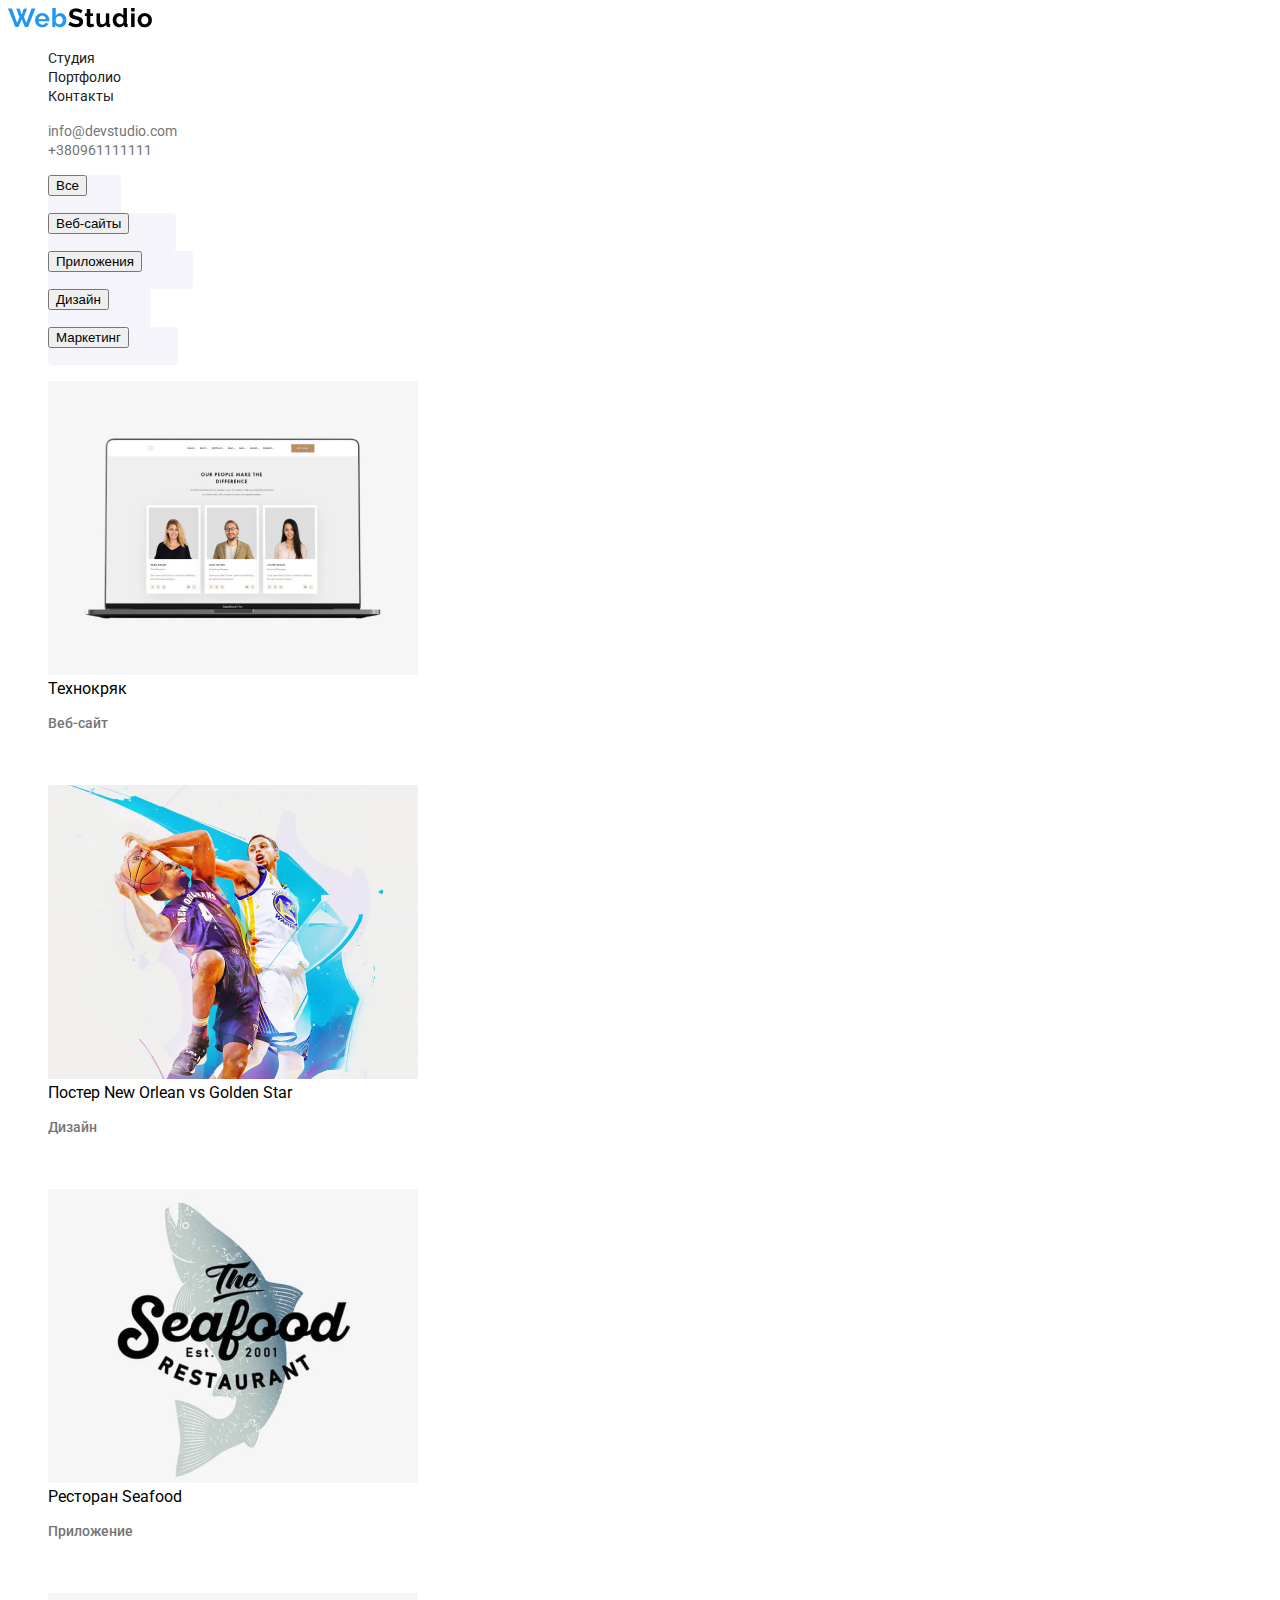
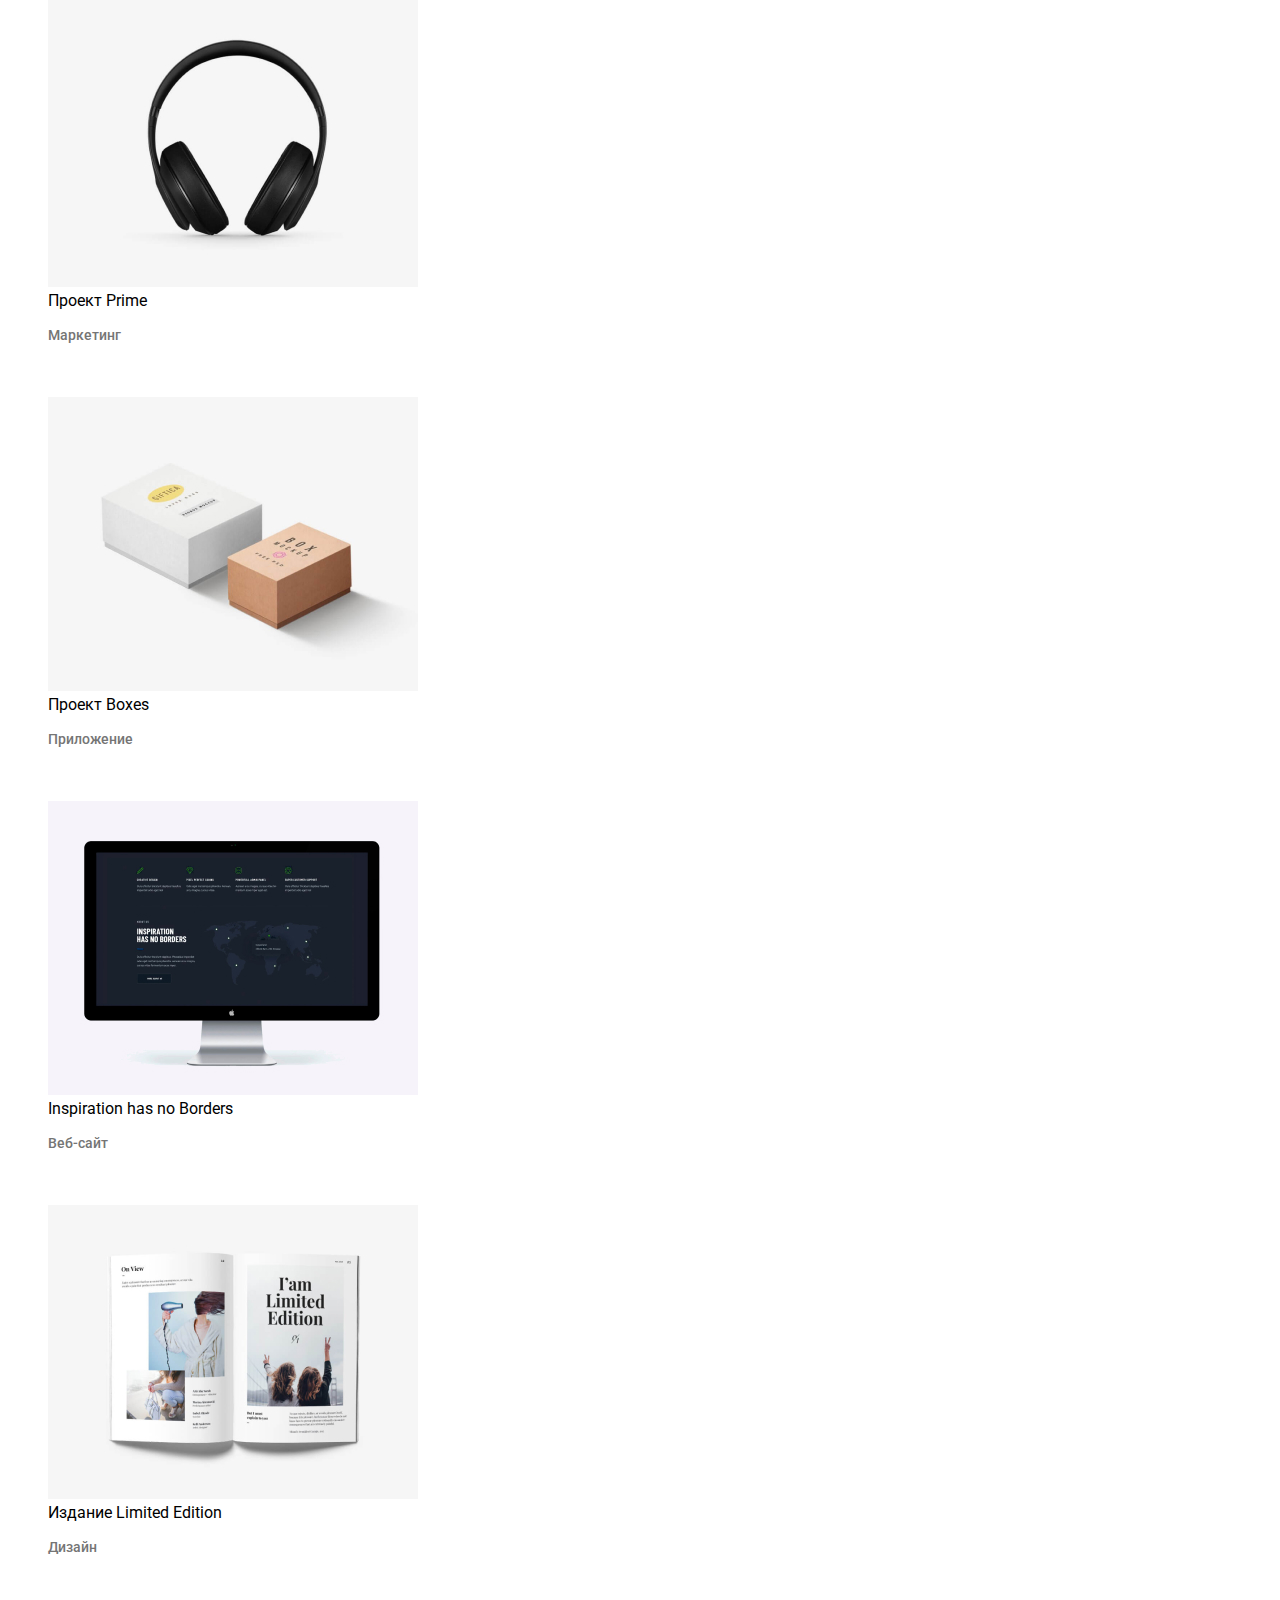
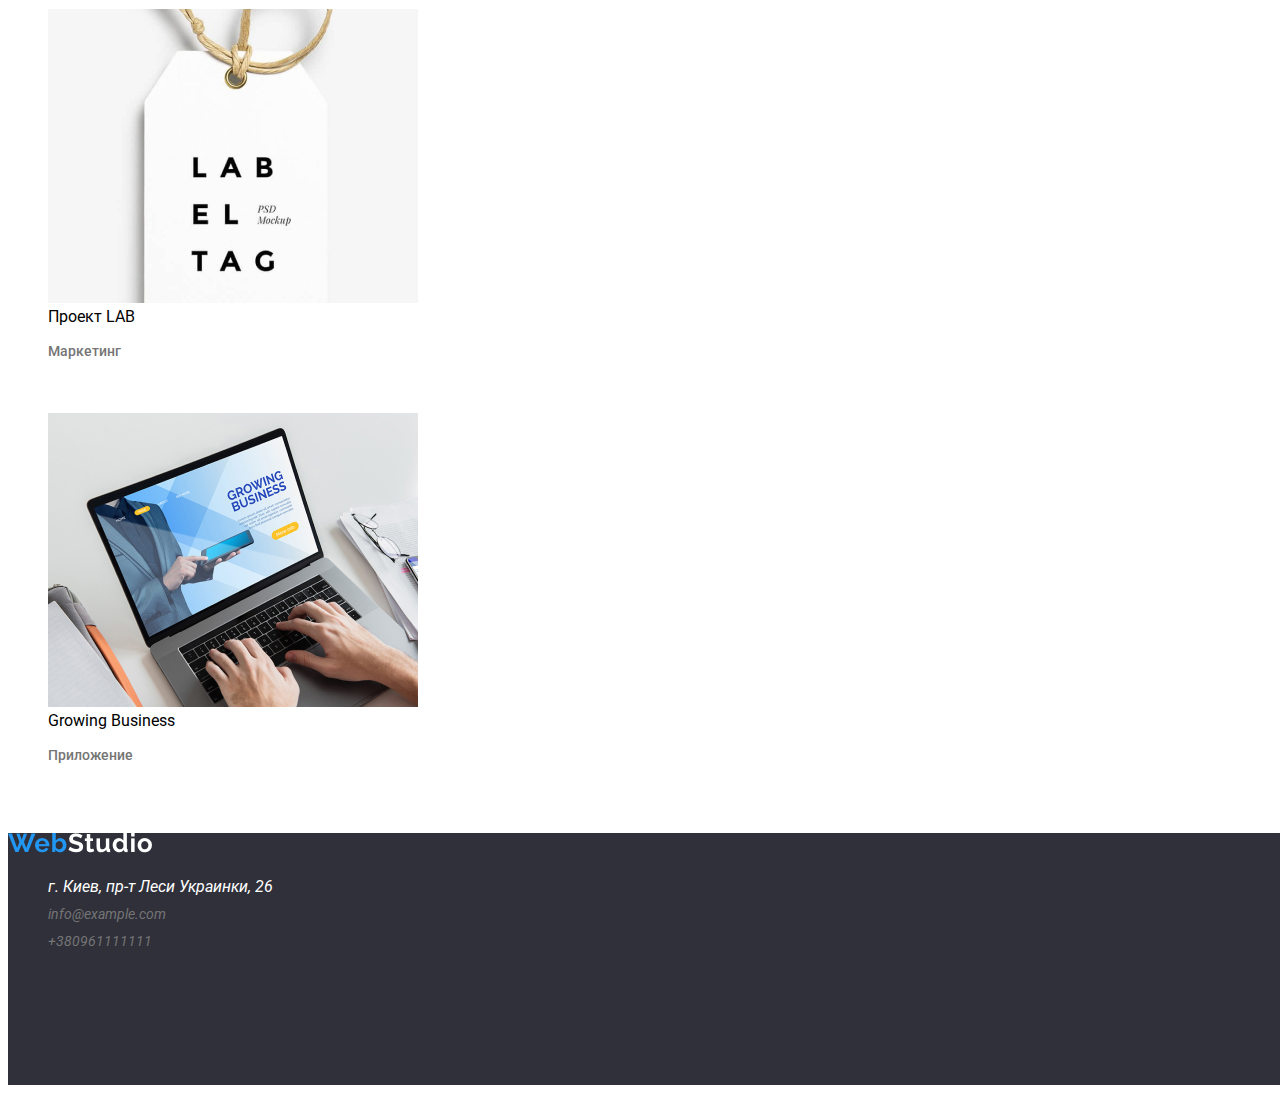
==== portfolio.html @ 2bc5cfe9 "add second page" ====
<!DOCTYPE html>
<html lang="en">

<head>
    <meta charset="UTF-8">
    <meta name="viewport" content="width=device-width, initial-scale=1.0">
    <title>homework-02 </title>
    <link rel="stylesheet" href="./CSS/styles.css">
    <link rel="preconnect" href="https://fonts.gstatic.com">
    <link href="https://fonts.googleapis.com/css2?family=Roboto:ital,wght@0,500;0,900;1,400;1,700&display=swap"
        rel="stylesheet">
</head>

<body>
    <header>
        <img src="./images/WebStudio.png " alt="logo">
        <nav>
            <ul class="nav-links">
                <li><a href="index.html" > Студия </a></li>
                <li><a href="portfolio.html">Портфолио </a></li>
                <li><a href="#contacts"> Контакты</a></li>
            </ul>
            <ul class="nav-contacts">
                <li><a href="mailto:info@devstudio.com"> info@devstudio.com</a></li>
                <li><a href="tel:+380961111111">+380961111111 </a></li>
            </ul>
        </nav>
    </header>
    <main >
        <!--Portfolio--> 
        <div>
            <ul>
                <li class="b-all">
                    <button type="button" >Все</button>

                </li>
                <li class="b-web">
                    <button type="button">Веб-сайты</button>

                </li>
                <li class="b-app">
                    <button type="button">Приложения</button>

                </li>
                <li class="b-disigne">
                    <button type="button">Дизайн</button>

                </li>
                <li class="b-mark">
                    <button type="button">Маркетинг</button>
                </li>
            </ul>
        </div>
        <ul class="portfolio-photo">
            <li> <img src="images/images2/img.jpg" alt="Macbook">Технокряк <p>Веб-сайт</p>
            </li>
            <li><img src="images/images2/img(1).jpg" alt="Bascetball-stars">Постер New Orlean vs Golden Star <p>Дизайн</p>
            </li>
            <li><img src="images/images2/img(2).jpg" alt="Restorant-logo">Ресторан Seafood <p>Приложение</p>
            </li>
            <li><img src="images/images2/img(3).jpg" alt="Headset">Проект Prime <p>Маркетинг</p>
            </li>
            <li><img src="images/images2/img(4).jpg" alt="two-boxes">Проект Boxes <p>Приложение</p>
            </li>
            <li><img src="images/images2/img(5).jpg" alt="Display">Inspiration has no Borders <p>Веб-сайт</p>
            </li>
            <li><img src="images/images2/img(6).jpg" alt="Open-book">Издание Limited Edition <p>Дизайн</p>
            </li>
            <li><img src="images/images2/img(7).jpg" alt="LabTag">Проект LAB <p>Маркетинг</p>
            </li>
            <li><img src="images/images2/img(8).jpg" alt="Typing-on-Mcdooc">Growing Business <p>Приложение</p>
            </li>

        </ul>
    </main>
    <footer class="contacts">
        <img src="images/WebStudio(2).png" alt="logo">
        <address id="contacts">
            <ul class="foot-contacts">
                <li>г. Киев, пр-т Леси Украинки, 26</li>
                <li><a href="mailto:info@example.com"> info@example.com</a></li>
                <li><a href="tel:+380961111111">+380961111111 </a></li>
            </ul>

        </address>
    </footer >
</body>

</html>
---- CSS/styles.css ----
body {
  font-family: "Roboto", sans-serif;
}

ul {
  list-style: none;
}
.nav-links a {
  color: #212121;
  font-size: 14px;
}
.nav-contacts a {
  color: #757575;
  font-size: 14px;
}

.nav-contacts :hover,
.nav-links :hover {
  color: #2196f3;
}
a {
  text-decoration: none;
}
/*Эфективные решения и кнопка заказать услугу*/
.efective-solution {
  text-align: center;
  background-color: #2f303a;
  color: #ffffff;
  height: 539px;
}
.efective-solution > h1 {
  font-size: 44px;
  font-weight: 900;
}
.order-service {
  background-color: #2196f3;
  color: #ffffff;
  width: 200px;
  height: 50px;
  border-radius: 4px;
  font-size: 16px;
  font-weight: 700;
}
/*Чем мы занимаемся*/
.studio-images img {
  width: 370px;
  height: 294px;
}
.dignities p {
  text-align: left;
  width: 270px;
  color: #757575;
  line-height: 1.7;
  font-size: 14;
}
.dignities span {
  text-transform: uppercase;
  font-weight: 700;
  font-size: 14px;
}
/* Наша команда*/
.our-team {
  background-color: #f5f4fa;
  width: 1600px;
}
.head2 {
  text-align: center;
  font-size: 36px;
}
.team-photo img {
  width: 270px;
  height: 260px;
}
.team-photo > li {
  width: 270px;
  height: 368px;
  text-align: center;
  font-size: 16px;
  background-color: #ffffff;
}
.team-photo p {
  text-align: center;
  width: 270px;
  color: #757575;
  line-height: 1.7;
  font-size: 14px;
  font-weight: 500;
}
.contacts {
  background-color: #2f303a;
  height: 252px;
  width: 1600px;
}
.foot-contacts a {
  color: #757575;
  font-size: 14px;
}
.foot-contacts > li {
  color: #ffffff;
}
.foot-contacts {
  line-height: 1.7;
  font-size: 14;
}
/*кнопки портфолио*/
.b-all {
  width: 73px;
  height: 38px;
  color: #000000;
  border-radius: 4px;
  font-size: 16px;
  font-weight: 500;
  background-color: #f5f4fa;
}
.b-web {
  width: 128px;
  height: 38px;
  color: #000000;
  border-radius: 4px;
  font-size: 16px;
  font-weight: 500;
  background-color: #f5f4fa;
}
.b-app {
  width: 145px;
  height: 38px;
  color: #000000;
  border-radius: 4px;
  font-size: 16px;
  font-weight: 500;
  background-color: #f5f4fa;
}
.b-disigne {
  width: 103px;
  height: 38px;
  color: #000000;
  border-radius: 4px;
  font-size: 16px;
  font-weight: 500;
  background-color: #f5f4fa;
}
.b-mark {
  width: 130px;
  height: 38px;
  color: #000000;
  border-radius: 4px;
  font-size: 16px;
  font-weight: 500;
  background-color: #f5f4fa;
}
/*эффект Ховер на кнопки*/
.b-all :hover {
  width: 73px;
  height: 38px;
  color: #ffffff;
  border-radius: 4px;
  font-size: 16px;
  font-weight: 500;
  background-color: #2196f3;
}
.b-web :hover {
  width: 128px;
  height: 38px;
  color: #ffffff;
  border-radius: 4px;
  font-size: 16px;
  font-weight: 500;
  background-color: #2196f3;
}
.b-app :hover {
  width: 145px;
  height: 38px;
  color: #ffffff;
  border-radius: 4px;
  font-size: 16px;
  font-weight: 500;
  background-color: #2196f3;
}
.b-disigne :hover {
  width: 103px;
  height: 38px;
  color: #ffffff;
  border-radius: 4px;
  font-size: 16px;
  font-weight: 500;
  background-color: #2196f3;
}
.b-mark :hover {
  width: 130px;
  height: 38px;
  color: #ffffff;
  border-radius: 4px;
  font-size: 16px;
  font-weight: 500;
  background-color: #2196f3;
}
/*фото портфолио*/
.portfolio-photo img {
  width: 370px;
  height: 294px;
}
.portfolio-photo > li {
  width: 370px;
  height: 404px;
  text-align: left;
  font-size: 16px;
  background-color: #ffffff;
  border-style: 1px;
}
.portfolio-photo p {
  text-align: left;
  width: 270px;
  color: #757575;
  line-height: 1.7;
  font-size: 14px;
  font-weight: 500;
}
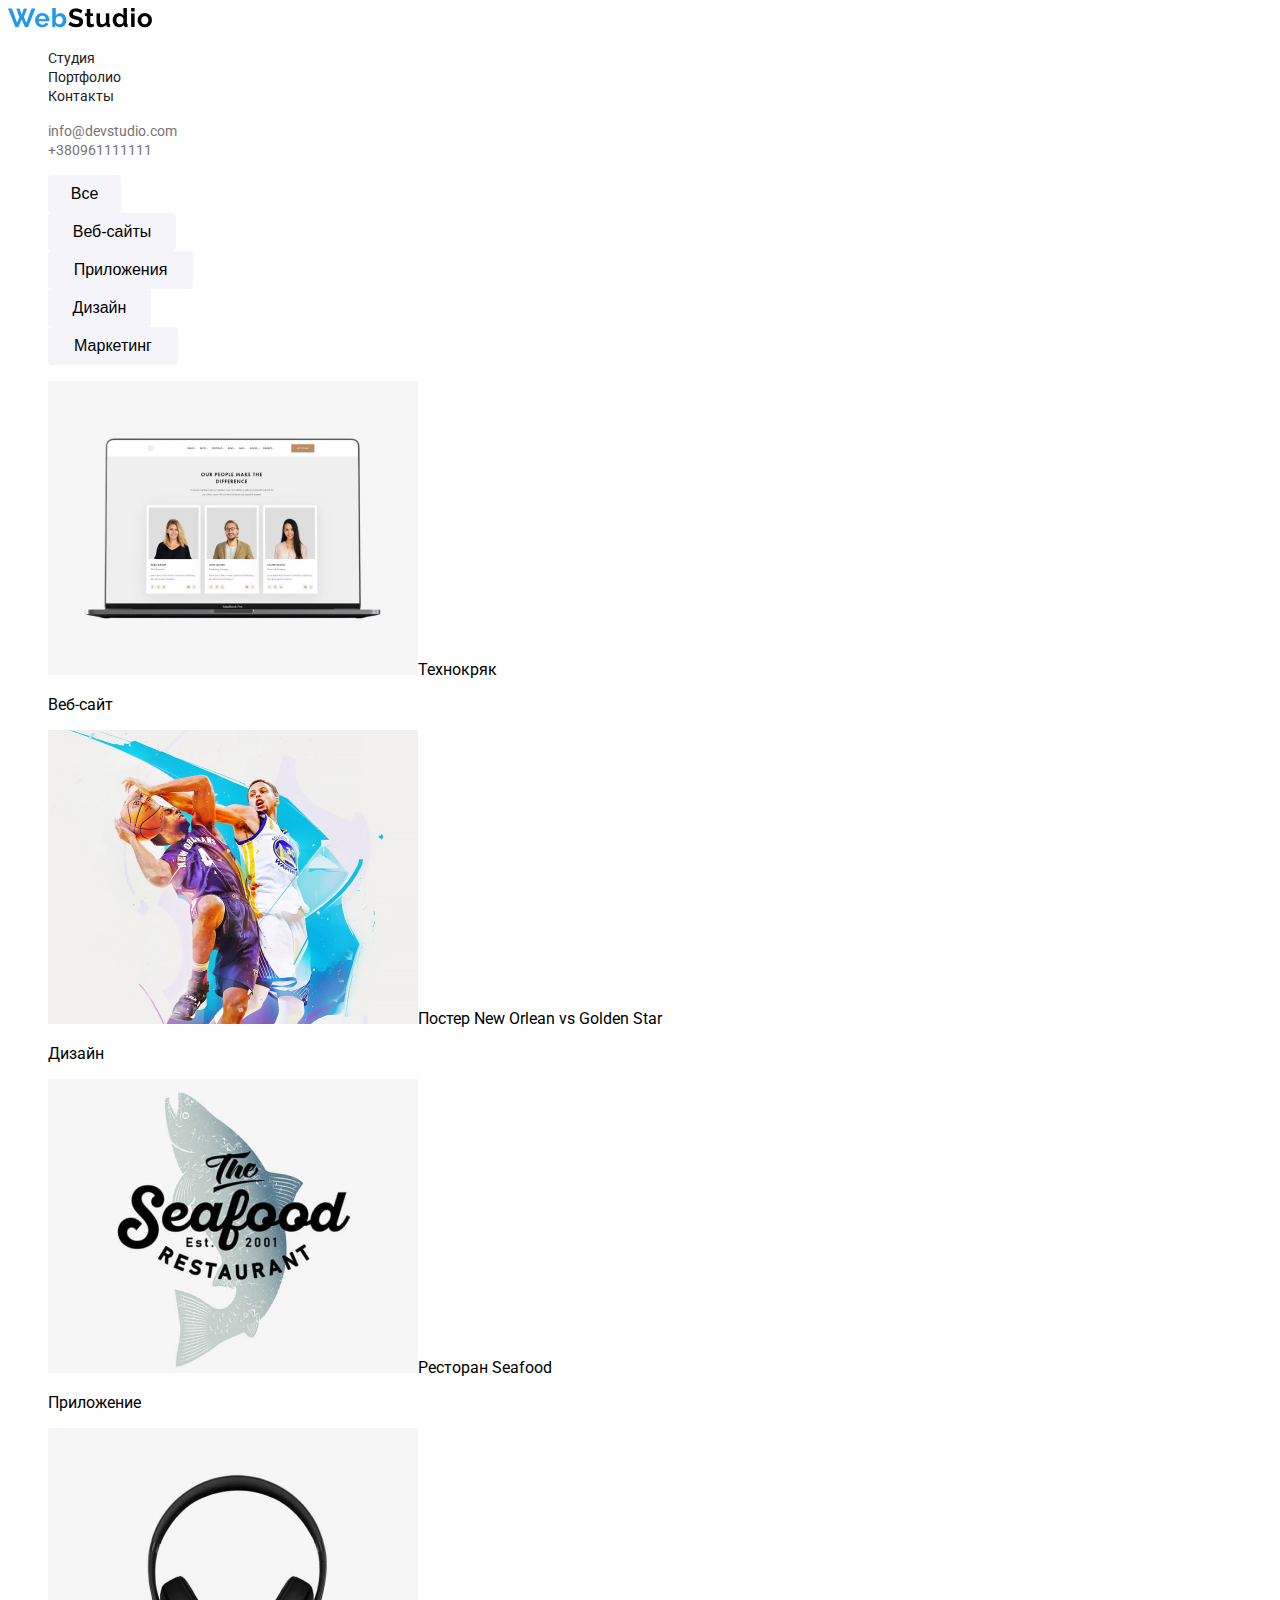
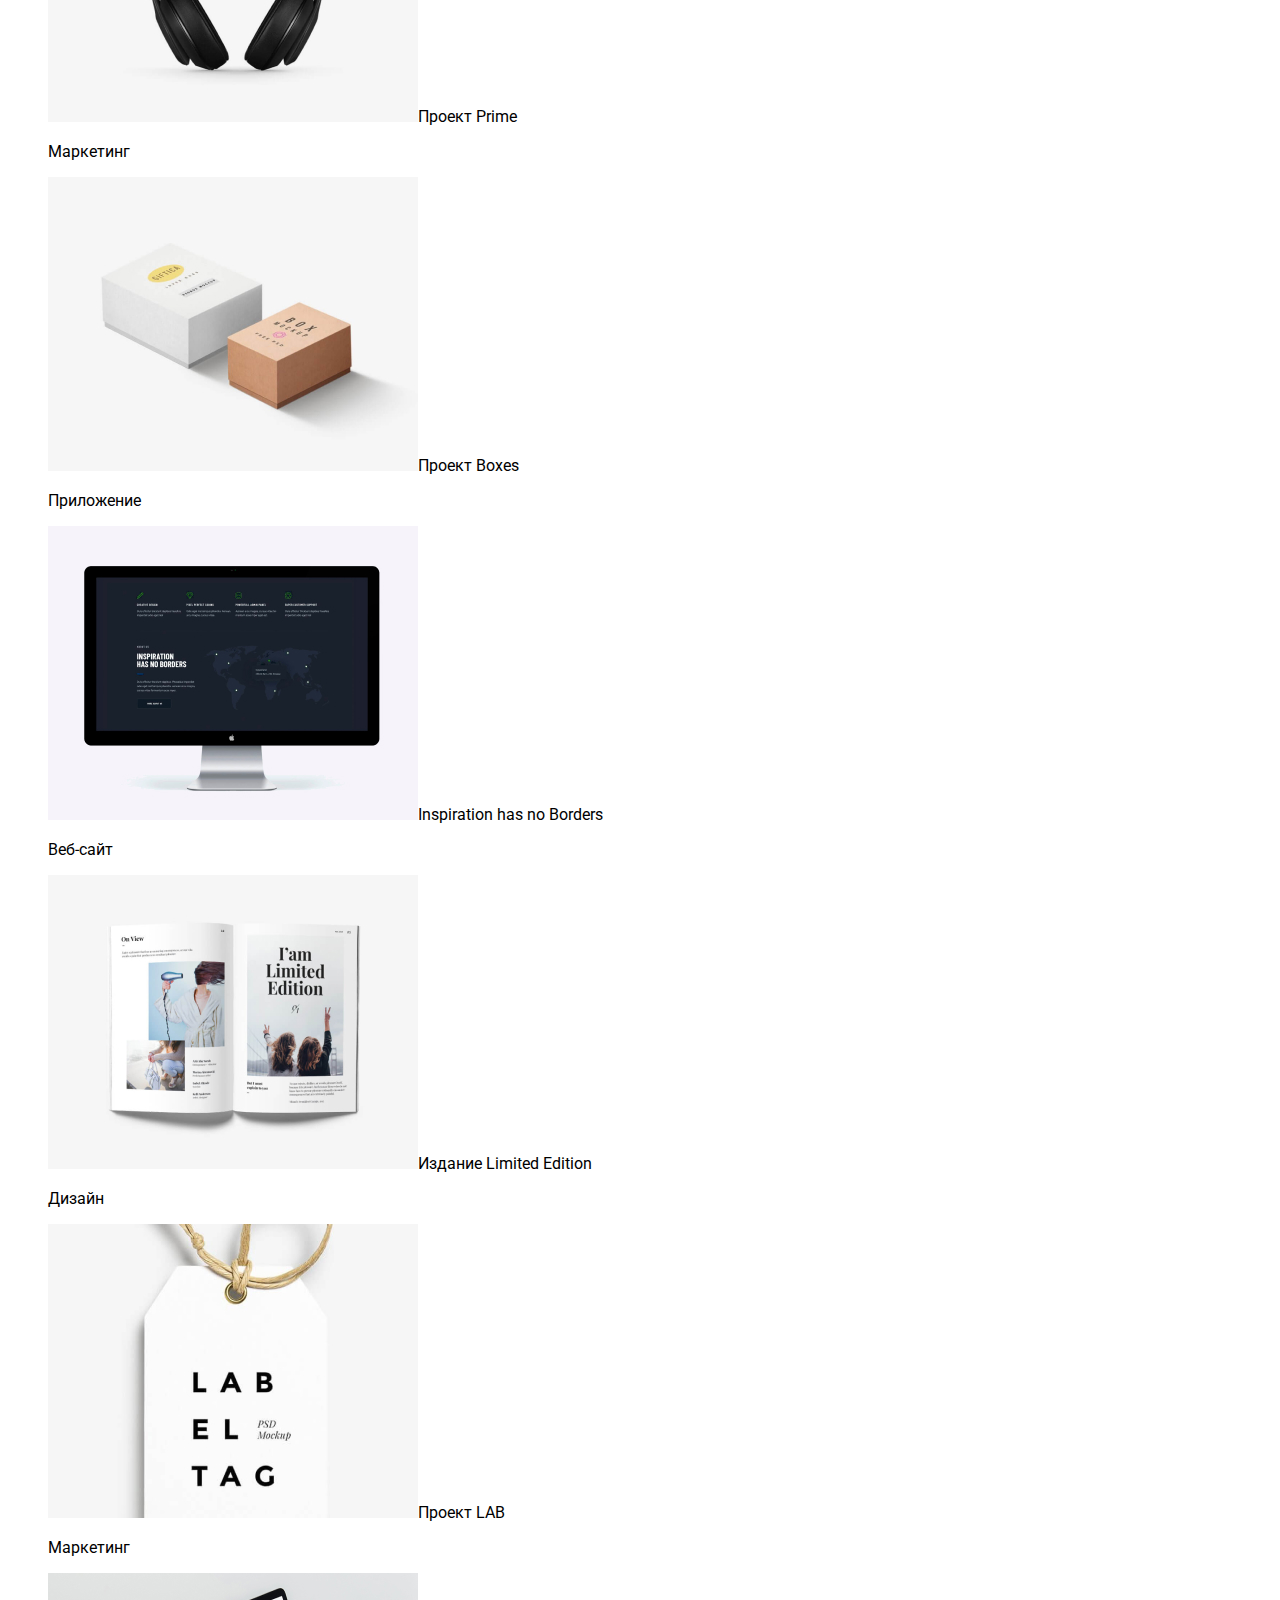
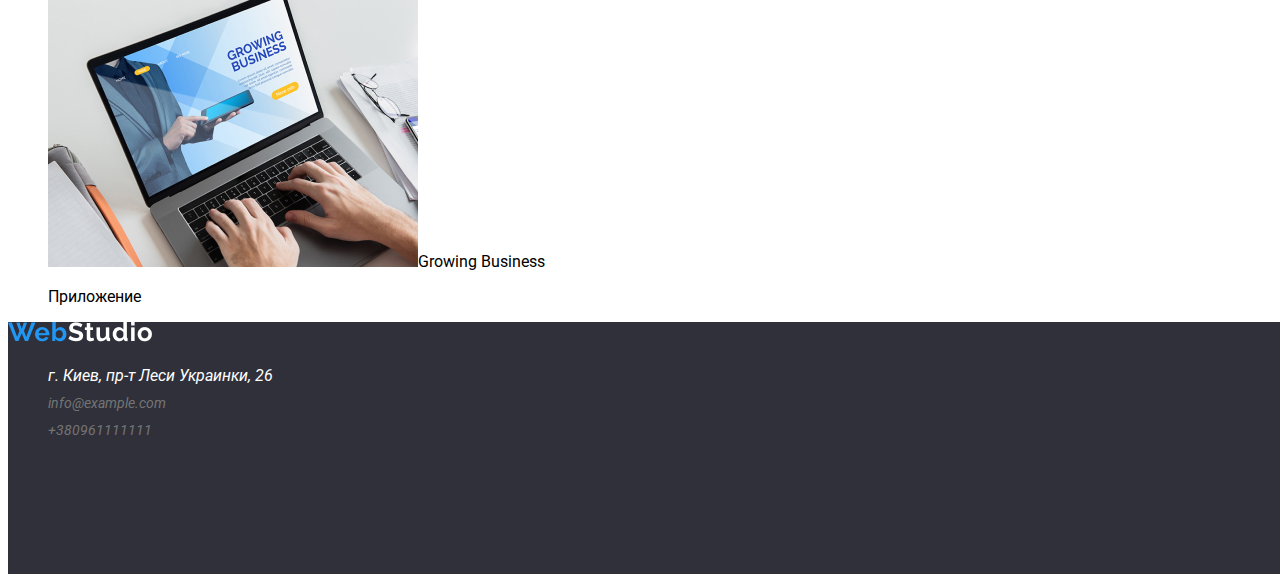
==== commit 65d2ef2e: "add hover to buttons" ====
--- a/portfolio.html
+++ b/portfolio.html
@@ -30,24 +30,24 @@
         <!--Portfolio--> 
         <div>
             <ul>
-                <li class="b-all">
-                    <button type="button" >Все</button>
+                <li>
+                    <button class="b-all">Все</button>
 
                 </li>
-                <li class="b-web">
-                    <button type="button">Веб-сайты</button>
+                <li >
+                    <button class="b-web">Веб-сайты</button>
 
                 </li>
-                <li class="b-app">
-                    <button type="button">Приложения</button>
+                <li >
+                    <button class="b-app">Приложения</button>
 
                 </li>
-                <li class="b-disigne">
-                    <button type="button">Дизайн</button>
+                <li >
+                    <button class="b-disigne" >Дизайн</button>
 
                 </li>
-                <li class="b-mark">
-                    <button type="button">Маркетинг</button>
+                <li >
+                    <button class="b-mark">Маркетинг</button>
                 </li>
             </ul>
         </div>
--- a/CSS/styles.css
+++ b/CSS/styles.css
@@ -111,6 +111,7 @@
   font-size: 16px;
   font-weight: 500;
   background-color: #f5f4fa;
+  border: #ffffff;
 }
 .b-web {
   width: 128px;
@@ -120,6 +121,7 @@
   font-size: 16px;
   font-weight: 500;
   background-color: #f5f4fa;
+  border: #ffffff;
 }
 .b-app {
   width: 145px;
@@ -129,6 +131,7 @@
   font-size: 16px;
   font-weight: 500;
   background-color: #f5f4fa;
+  border: #ffffff;
 }
 .b-disigne {
   width: 103px;
@@ -138,6 +141,7 @@
   font-size: 16px;
   font-weight: 500;
   background-color: #f5f4fa;
+  border: #ffffff;
 }
 .b-mark {
   width: 130px;
@@ -147,71 +151,11 @@
   font-size: 16px;
   font-weight: 500;
   background-color: #f5f4fa;
+  border: #ffffff;
 }
 /*эффект Ховер на кнопки*/
-.b-all :hover {
-  width: 73px;
-  height: 38px;
+
+div li :hover {
+  background-color: #2196f3;
   color: #ffffff;
-  border-radius: 4px;
-  font-size: 16px;
-  font-weight: 500;
-  background-color: #2196f3;
 }
-.b-web :hover {
-  width: 128px;
-  height: 38px;
-  color: #ffffff;
-  border-radius: 4px;
-  font-size: 16px;
-  font-weight: 500;
-  background-color: #2196f3;
-}
-.b-app :hover {
-  width: 145px;
-  height: 38px;
-  color: #ffffff;
-  border-radius: 4px;
-  font-size: 16px;
-  font-weight: 500;
-  background-color: #2196f3;
-}
-.b-disigne :hover {
-  width: 103px;
-  height: 38px;
-  color: #ffffff;
-  border-radius: 4px;
-  font-size: 16px;
-  font-weight: 500;
-  background-color: #2196f3;
-}
-.b-mark :hover {
-  width: 130px;
-  height: 38px;
-  color: #ffffff;
-  border-radius: 4px;
-  font-size: 16px;
-  font-weight: 500;
-  background-color: #2196f3;
-}
-/*фото портфолио*/
-.portfolio-photo img {
-  width: 370px;
-  height: 294px;
-}
-.portfolio-photo > li {
-  width: 370px;
-  height: 404px;
-  text-align: left;
-  font-size: 16px;
-  background-color: #ffffff;
-  border-style: 1px;
-}
-.portfolio-photo p {
-  text-align: left;
-  width: 270px;
-  color: #757575;
-  line-height: 1.7;
-  font-size: 14px;
-  font-weight: 500;
-}
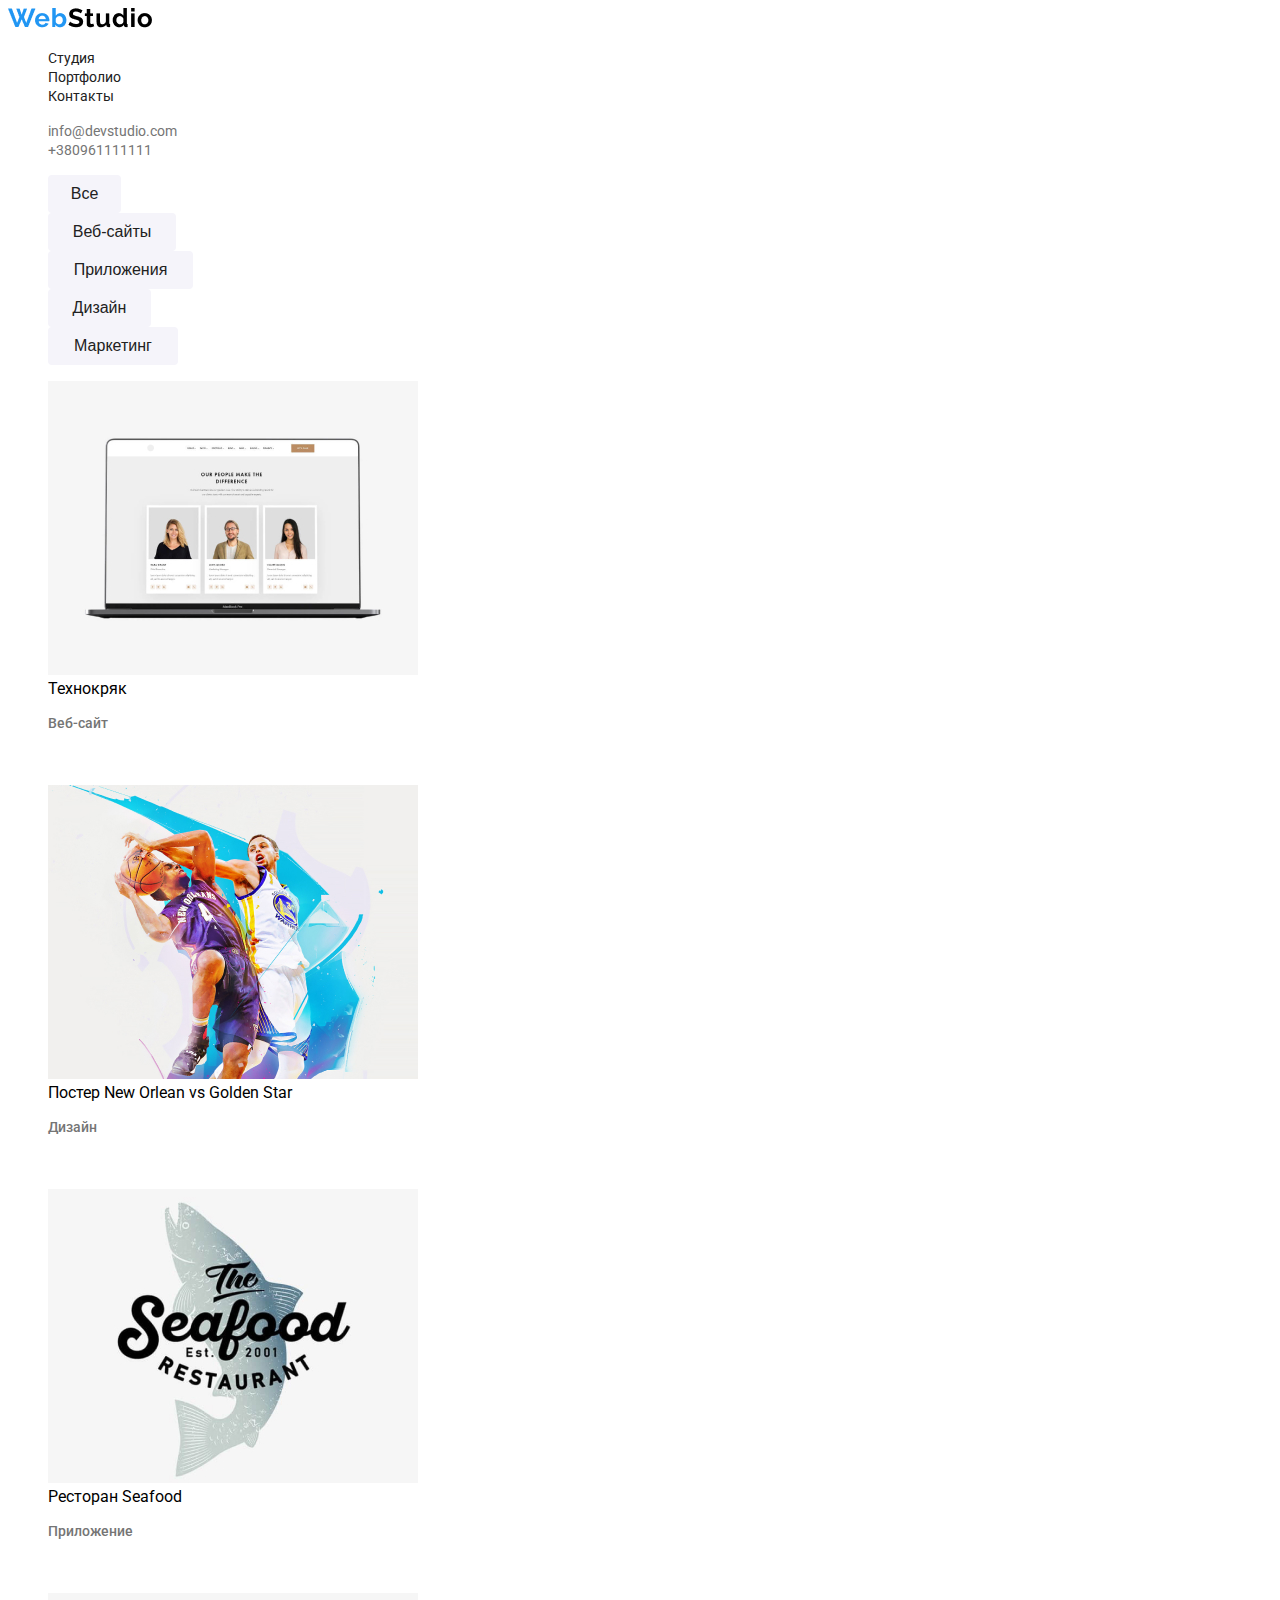
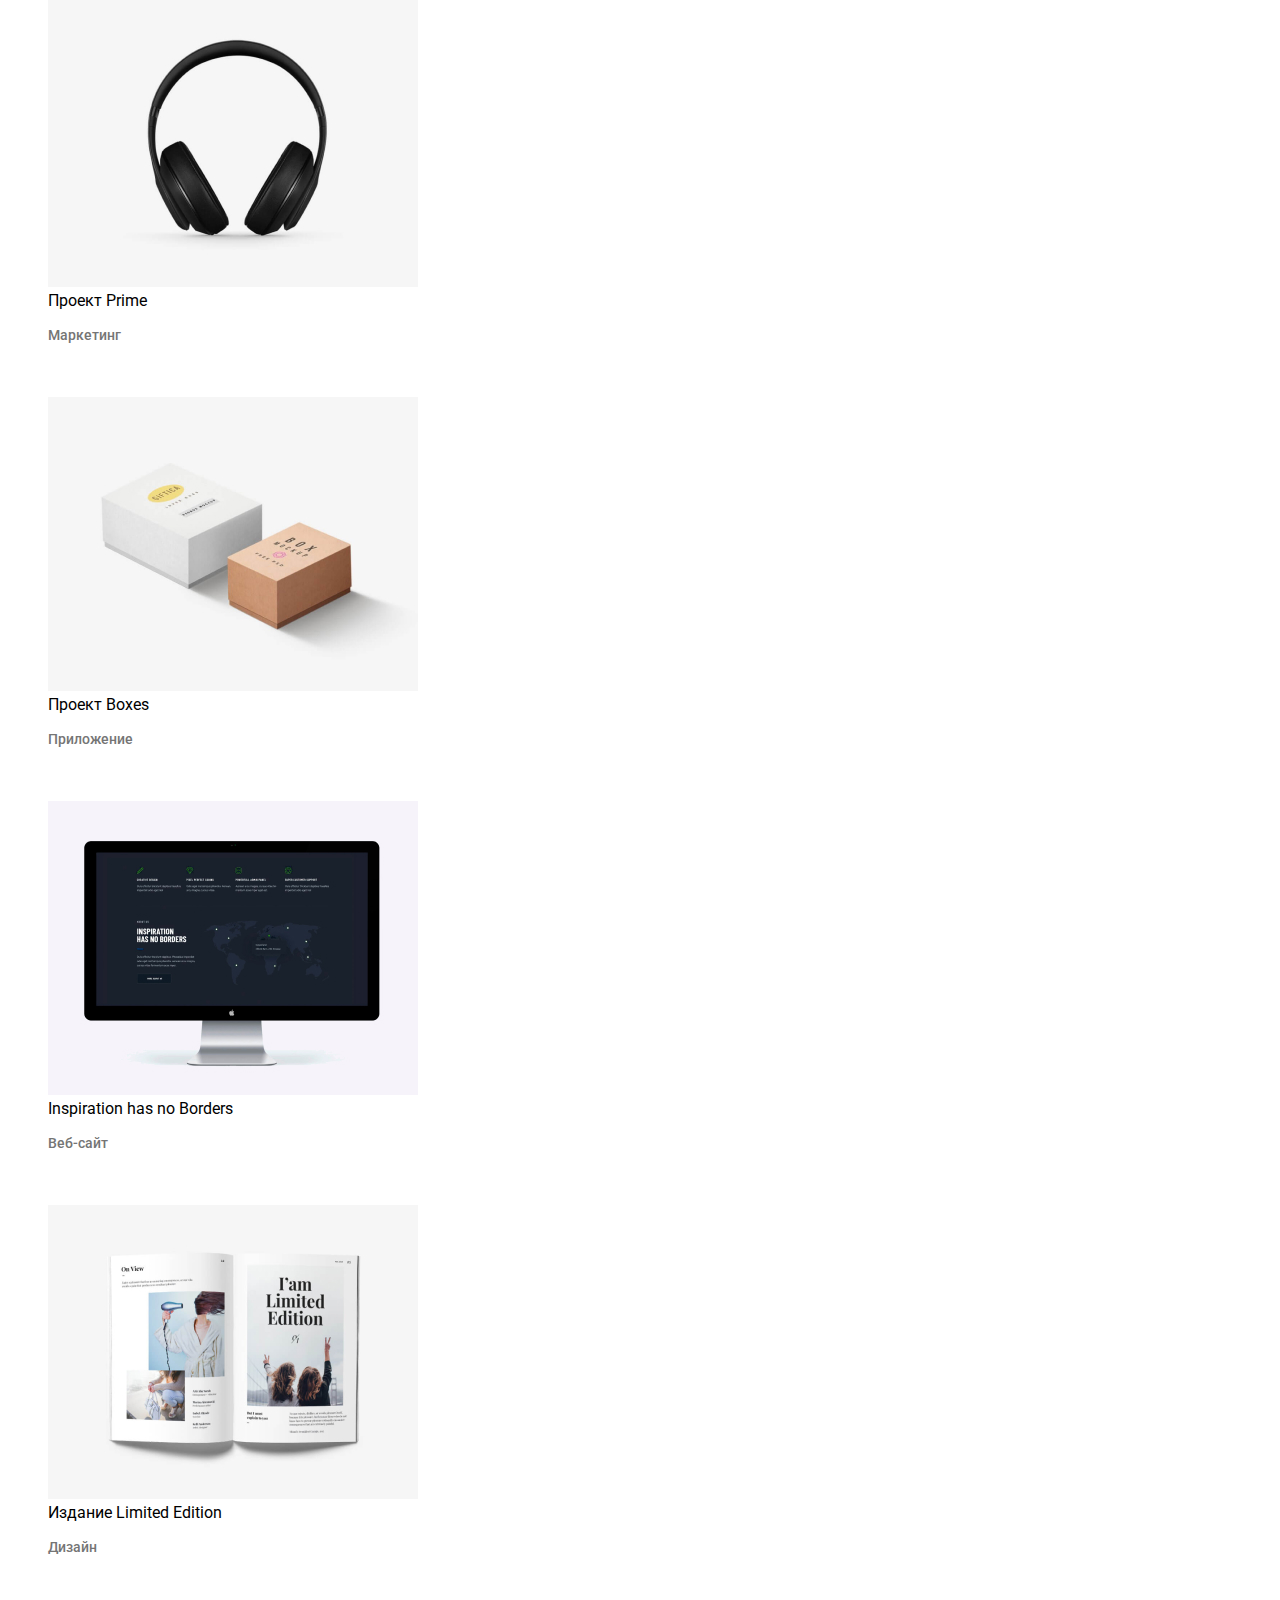
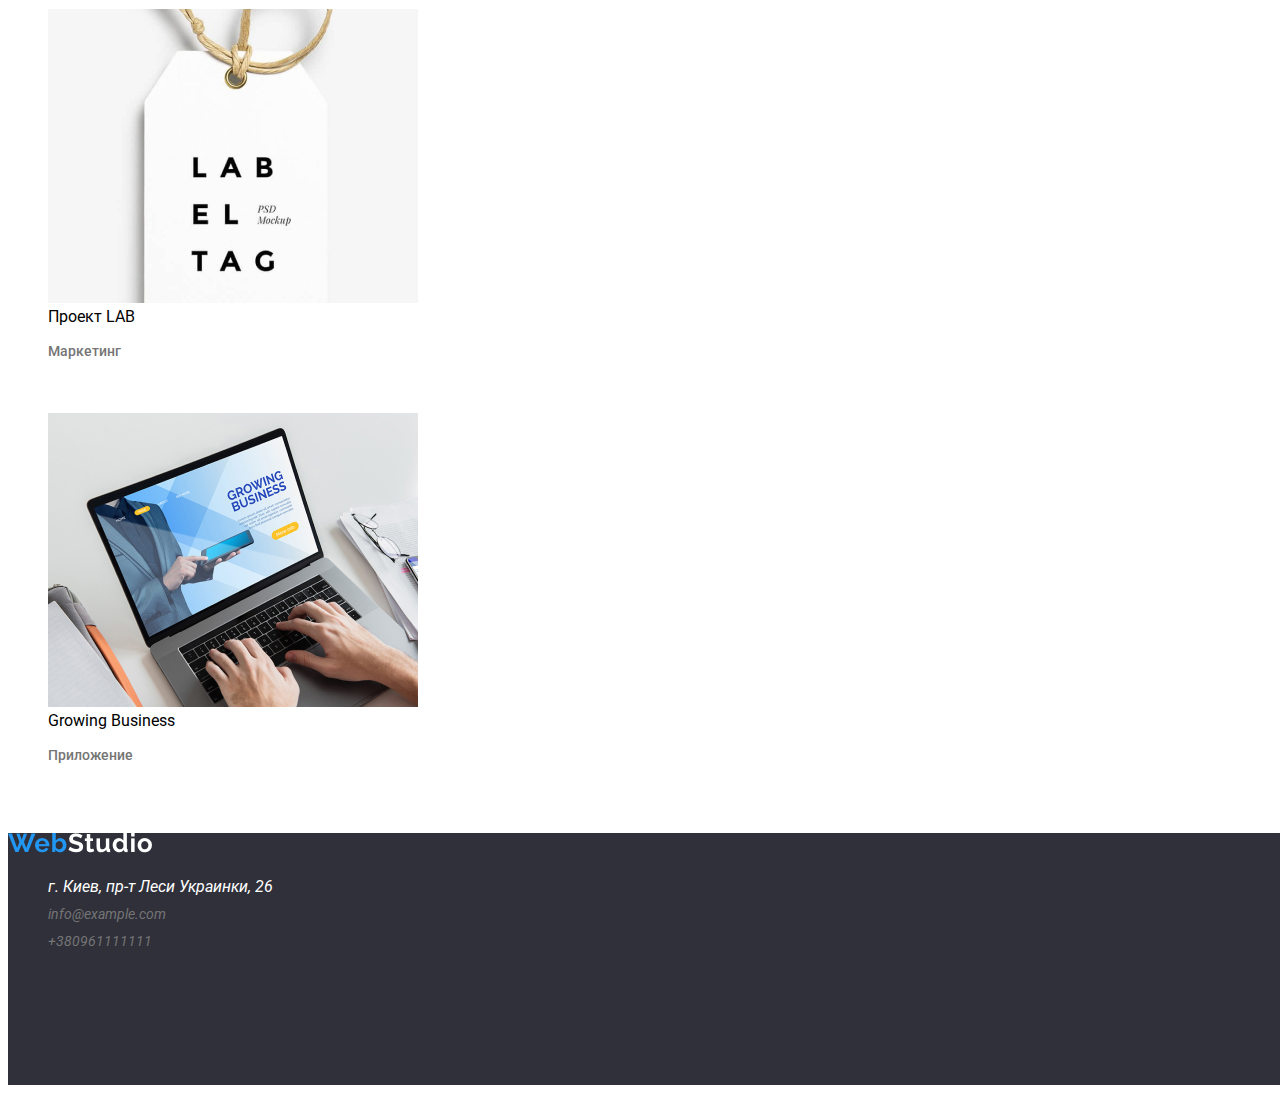
==== commit edd592c9: "add styles" ====
--- a/portfolio.html
+++ b/portfolio.html
@@ -70,7 +70,6 @@
             </li>
             <li><img src="images/images2/img(8).jpg" alt="Typing-on-Mcdooc">Growing Business <p>Приложение</p>
             </li>
-
         </ul>
     </main>
     <footer class="contacts">
--- a/CSS/styles.css
+++ b/CSS/styles.css
@@ -106,7 +106,7 @@
 .b-all {
   width: 73px;
   height: 38px;
-  color: #000000;
+  color: #212121;
   border-radius: 4px;
   font-size: 16px;
   font-weight: 500;
@@ -116,7 +116,7 @@
 .b-web {
   width: 128px;
   height: 38px;
-  color: #000000;
+  color: #212121;
   border-radius: 4px;
   font-size: 16px;
   font-weight: 500;
@@ -126,7 +126,7 @@
 .b-app {
   width: 145px;
   height: 38px;
-  color: #000000;
+  color: #212121;
   border-radius: 4px;
   font-size: 16px;
   font-weight: 500;
@@ -136,7 +136,7 @@
 .b-disigne {
   width: 103px;
   height: 38px;
-  color: #000000;
+  color: #212121;
   border-radius: 4px;
   font-size: 16px;
   font-weight: 500;
@@ -146,7 +146,7 @@
 .b-mark {
   width: 130px;
   height: 38px;
-  color: #000000;
+  color: #212121;
   border-radius: 4px;
   font-size: 16px;
   font-weight: 500;
@@ -159,3 +159,24 @@
   background-color: #2196f3;
   color: #ffffff;
 }
+/*potfolio photo*/
+.portfolio-photo img {
+  width: 370px;
+  height: 294px;
+}
+.portfolio-photo li {
+  width: 370px;
+  height: 404px;
+  text-align: left;
+  font-size: 16px;
+  background-color: #ffffff;
+  border-style: 1px;
+}
+.portfolio-photo p {
+  text-align: left;
+  width: 270px;
+  color: #757575;
+  line-height: 1.7;
+  font-size: 14px;
+  font-weight: 500;
+}
